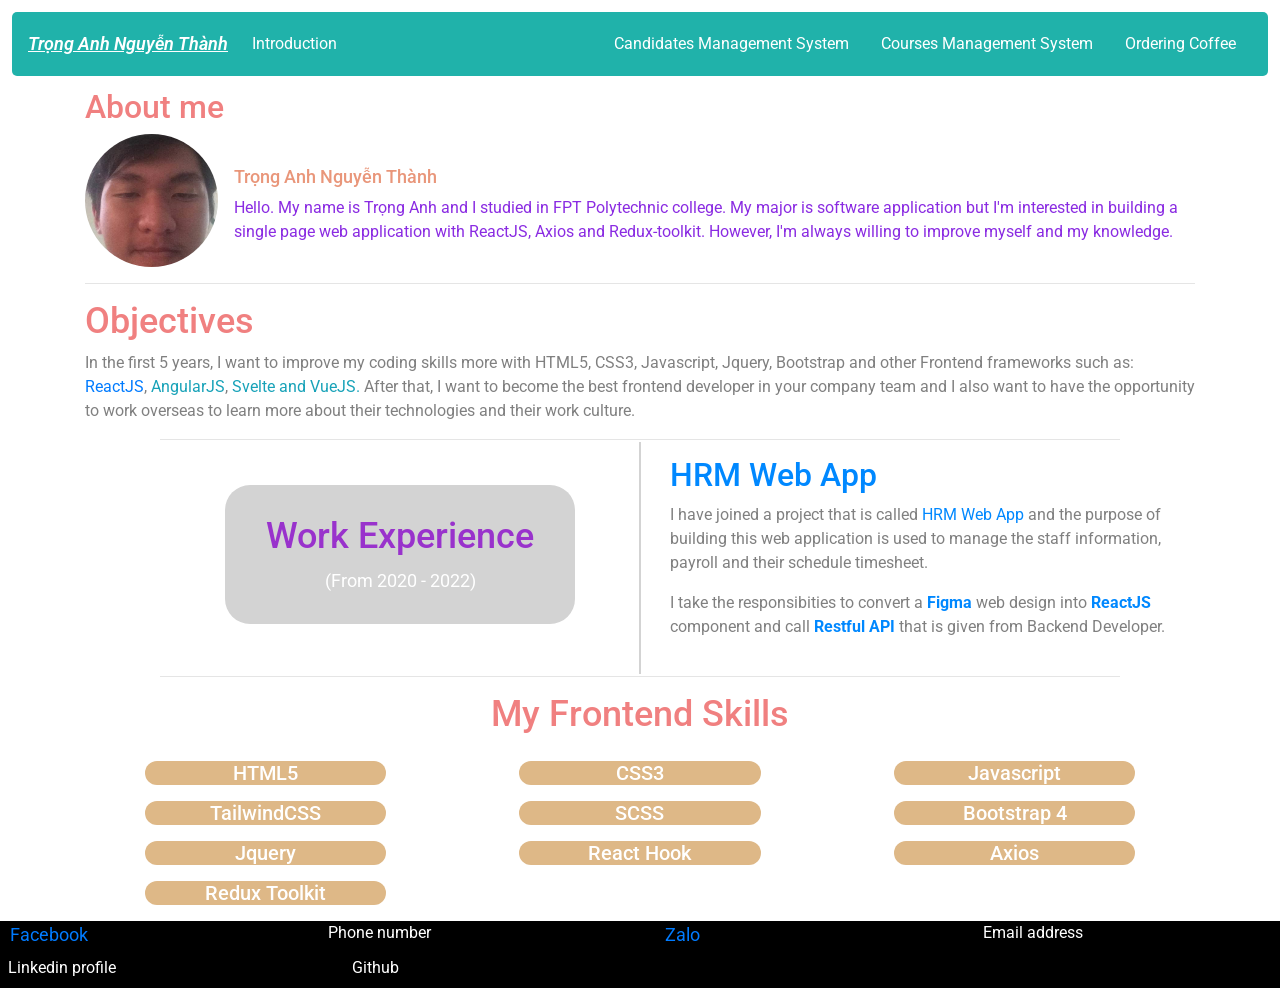
==== index.html @ 37f7a68a "[UPDATE][FE] update text" ====
<!DOCTYPE html>
<html lang="en">
<head>
  <meta charset="UTF-8">
  <meta name="viewport" content="width=device-width, initial-scale=1.0">
  <title>My Portfolio Project</title>
  <link rel="stylesheet" href="./assets/css/bootstrap.min.css">
  <link rel="stylesheet" href="./assets/css/aos.css">
  <link rel="stylesheet" href="./assets/css/style.css">
</head>
<body>
  <nav class="navbar navbar-expand-lg navbar-light bg-portfolio">
    <a class="navbar-brand mt-2" href="index.html">
      <h1 class="firstName">Trọng Anh Nguyễn Thành</h1>
    </a>
    <button class="navbar-toggler" type="button" data-toggle="collapse" data-target="#navbarSupportedContent"
      aria-controls="navbarSupportedContent" aria-expanded="false" aria-label="Toggle navigation">
      <svg xmlns="http://www.w3.org/2000/svg" width="16" height="16" fill="currentColor" class="bi bi-list"
        viewBox="0 0 16 16">
        <path fill-rule="evenodd"
          d="M2.5 12a.5.5 0 0 1 .5-.5h10a.5.5 0 0 1 0 1H3a.5.5 0 0 1-.5-.5m0-4a.5.5 0 0 1 .5-.5h10a.5.5 0 0 1 0 1H3a.5.5 0 0 1-.5-.5m0-4a.5.5 0 0 1 .5-.5h10a.5.5 0 0 1 0 1H3a.5.5 0 0 1-.5-.5" />
      </svg>
    </button>
    <div class="collapse navbar-collapse" id="navbarSupportedContent">
      <ul class="navbar-nav mr-auto">
        <li class="nav-item active">
          <a class="nav-link text-white" href="index.html">Introduction<span class="sr-only">(current)</span></a>
        </li>
      </ul>
      <ul class="form-inline my-2 my-lg-0 list-unstyled">
        <li class="nav-item">
          <a class="nav-link text-white" href="https://candidates-beta.vercel.app/">
            Candidates Management System
          </a>
        </li>
        <li class="nav-item">
          <a class="nav-link text-white" href="https://new-courseupdate.surge.sh/">
            Courses Management System
          </a>
        </li>
        <li class="nav-item">
          <a class="nav-link text-white" href="https://ordered-coffee.surge.sh/">
            Ordering Coffee
          </a>
        </li>
      </ul>
    </div>
  </nav>
  <div data-aos="zoom-in">
    <div class="section-introduction">
      <div class="container">
        <div class="aboutMe">
          <h2>About me</h2>
        </div>
        <div class="media">
          <img src="./assets/images/profile.jpg" class="mr-3 portfolio" alt="">
          <div class="media-body mt-sm-4">
            <h5 class="mt-2 about-me">Trọng Anh Nguyễn Thành</h5>
            <p class="introduction">
              Hello. My name is Trọng Anh and I studied in FPT Polytechnic college.
              My major is software application but I'm interested in building a single page web application with
              ReactJS,
              Axios and Redux-toolkit. However, I'm always willing to improve myself and my knowledge.
            </p>
          </div>
        </div>
        <hr class="w-100"/>
      </div>
    </div>
  </div>
  <div data-aos="zoom-in">
    <div class="container">
      <div class="section-objective">
        <h2>Objectives</h2>
        <p>
          In the first 5 years, I want to improve my coding skills more with HTML5, CSS3, Javascript, Jquery, Bootstrap
          and other Frontend frameworks such as:
          <span class="text-primary">ReactJS</span>,
          <span class="text-info">AngularJS</span>,
          <span class="text-info">Svelte and VueJS.</span>
          After that, I want to become the best frontend developer in your company team and I also want to have the
          opportunity to work
          overseas to learn more about their technologies and their work culture.
        </p>
      </div>
    </div>
  </div>
  <hr class="w-75"/>
  <div data-aos="zoom-in">
    <div class="container">
      <div class="section-experience">
        <div class="row">
          <div class="col-lg-4 col-md-4 col-sm-4 col-xs-4">
            <div class="workExp-spacing">
              <h2 class="workExp">Work Experience</h2>
              <span class="timeline">(From 2020 - 2022)</span>
            </div>
          </div>
          <div class="col-lg-4 col-md-4 col-sm-4 col-xs-4">
            <div class="border-exp d-none d-sm-block"></div>
          </div>
          <div class="col-lg-4 col-md-4 col-sm-4 col-xs-4">
            <div class="project-name-padding">
              <h2 class="project-name">HRM Web App</h2>
              <p class="project-content">
                I have joined a project that is called <span style="color:#08f">HRM Web App</span> and the purpose of
                building this web application
                is used to manage the staff information, payroll and their schedule timesheet.
              </p>
              <p class="project-content">
                I take the responsibities to convert a <span style="color:#08f; font-weight:bold">Figma</span> web design
                into
                <span style="color:#08f; font-weight:bold">ReactJS</span> component
                and call <span style="color:#08f; font-weight:bold">Restful API</span> that is given from Backend Developer.
              </p>
            </div>
          </div>
        </div>
      </div>
    </div>
    <hr class="w-75"/>
  </div>
  <div data-aos="zoom-in">
    <div class="container">
      <div class="section-skills">
         <h2>My Frontend Skills</h2>
         <div class="row p-2">
           <div class="col-lg-4 col-md-4 col-sm-4 col-xs-4">
             <div class="section-wrapper">
               <h5 class="m-2">HTML5</h5>
             </div>
           </div>
           <div class="col-lg-4 col-md-4 col-sm-4 col-xs-4">
            <div class="section-wrapper">
              <h5 class="m-2">CSS3</h5>
            </div>
           </div>
           <div class="col-lg-4 col-md-4 col-sm-4 col-xs-4">
            <div class="section-wrapper">
              <h5 class="m-2">Javascript</h5>
            </div>
           </div>
           <div class="col-lg-4 col-md-4 col-sm-4 col-xs-4">
            <div class="section-wrapper">
              <h5 class="m-2">TailwindCSS</h5>
            </div>
           </div>
           <div class="col-lg-4 col-md-4 col-sm-4 col-xs-4">
            <div class="section-wrapper">
              <h5 class="m-2">SCSS</h5>
            </div>
           </div>
           <div class="col-lg-4 col-md-4 col-sm-4 col-xs-4">
            <div class="section-wrapper">
              <h5 class="m-2">Bootstrap 4</h5>
            </div>
           </div>
           <div class="col-lg-4 col-md-4 col-sm-4 col-xs-4">
            <div class="section-wrapper">
              <h5 class="m-2">Jquery</h5>
            </div>
           </div>
           <div class="col-lg-4 col-md-4 col-sm-4 col-xs-4">
            <div class="section-wrapper">
              <h5 class="m-2">React Hook</h5>
            </div>
           </div>
           <div class="col-lg-4 col-md-4 col-sm-4 col-xs-4">
            <div class="section-wrapper">
              <h5 class="m-2">Axios</h5>
            </div>
           </div>
           <div class="col-lg-4 col-md-4 col-sm-4 col-xs-4">
            <div class="section-wrapper">
              <h5 class="m-2">Redux Toolkit</h5>
            </div>
           </div>
         </div>
      </div>
    </div>
  </div>
  <footer class="footer">
    <div class="row">
      <div class="col-lg-3 col-md-3 col-sm-3 col-xs-3">
        <a href="https://www.facebook.com/" class="footer-social">Facebook</a>
      </div>
      <div class="col-lg-3 col-md-3 col-sm-3 col-xs-3">
        <a href="tel:0961847448" class="footer-contact">Phone number</a>
      </div>
      <div class="col-lg-3 col-md-3 col-sm-3 col-xs-3">
        <a href="https://chat.zalo.me/" class="footer-social">Zalo</a>
      </div>
      <div class="col-lg-3 col-md-3 col-sm-3 col-xs-3">
        <a href="mailto:tronganhnguyen222@gmail.com" class="footer-contact">Email address</a>
      </div>
      <div class="col-lg-3 col-md-3 col-sm-3 col-xs-3 m-sm-2">
        <a href="https://www.linkedin.com/in/tr%E1%BB%8Dng-anh-nguy%E1%BB%85n-th%C3%A0nh-517789183/"
          class="footer-contact">Linkedin profile</a>
      </div>
      <div class="col-lg-3 col-md-3 col-sm-3 col-xs-3 m-sm-2">
        <a href="https://github.com/tronganhnguyenthanh/MyPortfolio" class="footer-contact">Github</a>
      </div>
    </div>
  </footer>
  <script src="./assets/js/aos.js"></script>
  <script src="https://code.jquery.com/jquery-3.2.1.slim.min.js" integrity="sha384-KJ3o2DKtIkvYIK3UENzmM7KCkRr/rE9/Qpg6aAZGJwFDMVNA/GpGFF93hXpG5KkN" crossorigin="anonymous"></script>
  <script src="https://cdn.jsdelivr.net/npm/popper.js@1.12.9/dist/umd/popper.min.js" integrity="sha384-ApNbgh9B+Y1QKtv3Rn7W3mgPxhU9K/ScQsAP7hUibX39j7fakFPskvXusvfa0b4Q" crossorigin="anonymous"></script>
  <script src="https://cdn.jsdelivr.net/npm/bootstrap@4.0.0/dist/js/bootstrap.min.js" integrity="sha384-JZR6Spejh4U02d8jOt6vLEHfe/JQGiRRSQQxSfFWpi1MquVdAyjUar5+76PVCmYl" crossorigin="anonymous"></script>
  <script>
    AOS.init()
  </script>
</body>
</html>
---- assets/css/style.css ----
@import url("https://fonts.googleapis.com/css2?family=Roboto:wght@400;700&display=swap");
body{
 font-family:"Roboto", sans-serif;
}

html{
 overflow-x:hidden;
 overflow-y:scroll;
}

.portfolio{
  width:12%;
  border-radius:50%;
}

.bg-portfolio{
  border-radius:5px;
  background-color:lightseagreen;
  margin:12px;
}

.firstName{
  font-size:18px;
  color:#fff;
  font-style:italic;
  text-decoration:underline;
  font-weight:600;
}

.section-introduction{
  width:100%;
  height:auto;
}

.about-me{
  font-size:18px;
  color:darksalmon;
  font-style:bold;
}

.aboutMe{
  color:lightcoral;
}

.introduction{
  color:blueviolet;
}

.section-introduction > .container > h2{
  font-size:48px;
  color:lightcoral;
}

.section-objective > h2{
  font-size:36px;
  color:lightcoral;
}

.section-objective > p{
  color:gray;
}

.section-experience > h2{
  text-align:center;
  color:lightcoral;
}

.border-exp{
  width:0;
  height:232px;
  border:1px solid lightgray;
  margin:-14px auto;
}

.workExp{
  font-size:36px;
  text-align:center;
  color:darkorchid;
  white-space:nowrap;
}

.timeline{
  padding:70px;
  color:#fff;
  font-size:18px;
  white-space:nowrap;
}

.workExp-spacing{
  width:100%;
  height:auto;
  background-color:lightgray;
  padding:30px;
  border-radius:25px;
  margin-left:140px;
  margin-top:29px;
}

.project-name{
  color:#08f;
}

.project-content{
  color:gray;
}

.project-name-padding{
  margin-left:-175px;
}

.section-skills > h2{
  font-size:36px;
  color:lightcoral;
  text-align:center;
}

.section-wrapper{
  width:70%;
  height:auto;
  border:none;
  background-color:burlywood;
  border-radius:20px;
  margin:0 auto;
}

.section-wrapper > h5{
  text-align:center;
  color:#fff;
}

.footer{
  width:100%;
  height:auto;
  background-color:#000000;
}

.footer-social{
  font-size:18px;
  padding:10px;
}

.footer-social:hover{
  text-decoration:none;
}

.footer-contact{
  color:#fff;
}

.footer-contact:hover{
  text-decoration:none;
  color:#fff;
}

iframe{
 border:none;
}

.btn-bg-portfolio{
  border-radius:5px;
  background-color:lightseagreen;
  margin:12px;
  border:none;
  color:#fff;
  cursor:pointer;
  box-shadow:none;
}

@media (max-width: 576px){
  .nav-link{
    padding: .5rem 0rem;
  }
  
  .project-name-padding{
    margin-left:0;
    padding:20px;
  }

  .section-wrapper{
    margin:0 auto;
  }

  .footer{
    padding:20px;
  }

  .footer-social{
    padding:0;
    margin-left:150px;
  }

  .footer-contact{
    margin-left:130px
  }

  .workExp-spacing{
    margin-left:0;
  }
}
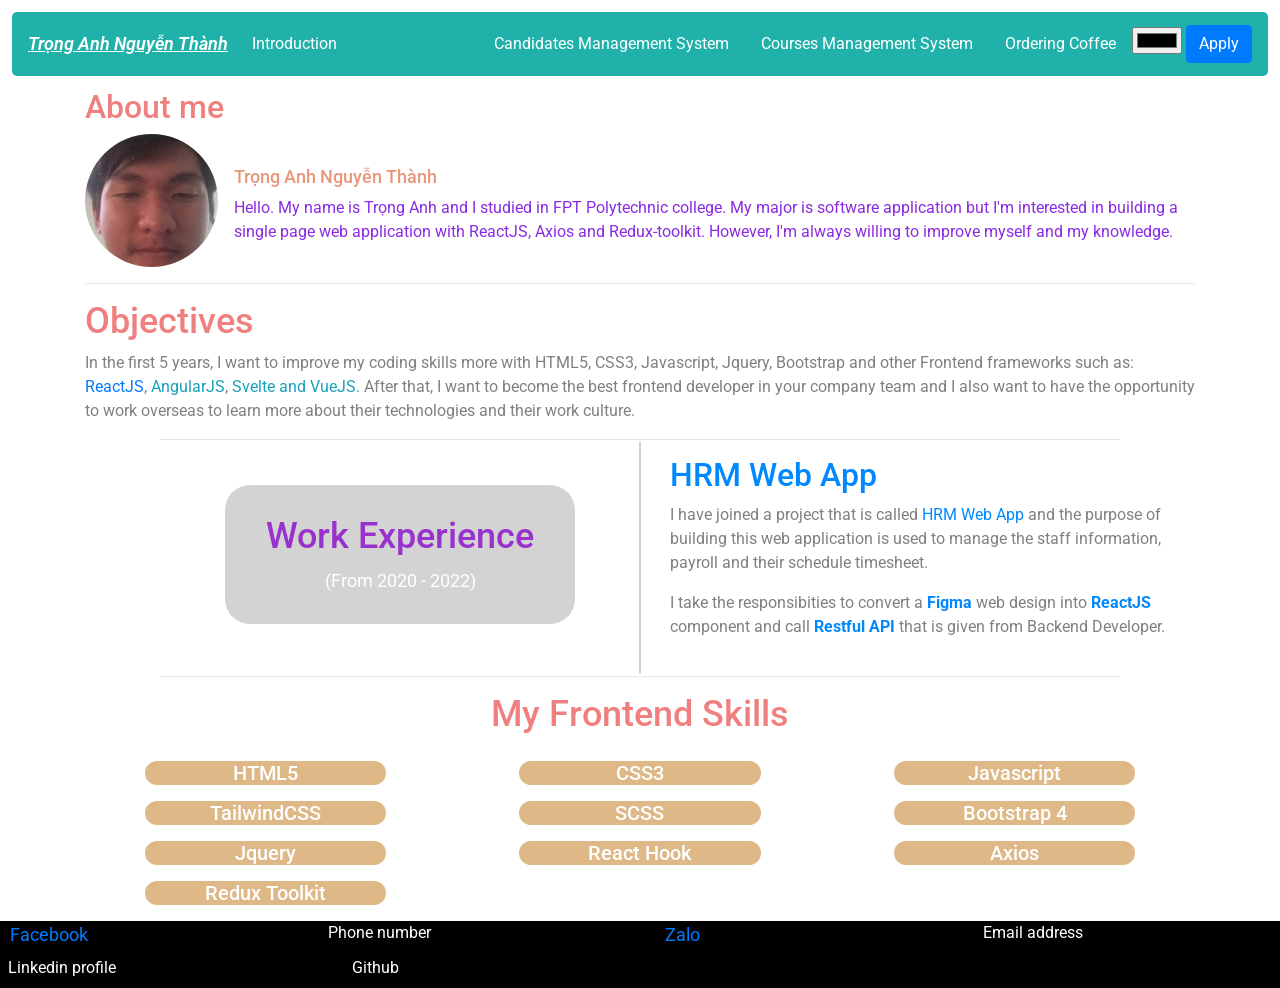
==== commit 9cec7fc4: "[UPDATE][FE] update portfolio" ====
--- a/index.html
+++ b/index.html
@@ -43,6 +43,9 @@
             Ordering Coffee
           </a>
         </li>
+        <li class="nav-item">
+          <div class="input_color"></div>
+        </li>
       </ul>
     </div>
   </nav>
@@ -107,7 +110,7 @@
                 building this web application
                 is used to manage the staff information, payroll and their schedule timesheet.
               </p>
-              <p class="project-content">
+              <p class="project-content" id="project-content-second">
                 I take the responsibities to convert a <span style="color:#08f; font-weight:bold">Figma</span> web design
                 into
                 <span style="color:#08f; font-weight:bold">ReactJS</span> component
@@ -206,6 +209,7 @@
   <script src="https://code.jquery.com/jquery-3.2.1.slim.min.js" integrity="sha384-KJ3o2DKtIkvYIK3UENzmM7KCkRr/rE9/Qpg6aAZGJwFDMVNA/GpGFF93hXpG5KkN" crossorigin="anonymous"></script>
   <script src="https://cdn.jsdelivr.net/npm/popper.js@1.12.9/dist/umd/popper.min.js" integrity="sha384-ApNbgh9B+Y1QKtv3Rn7W3mgPxhU9K/ScQsAP7hUibX39j7fakFPskvXusvfa0b4Q" crossorigin="anonymous"></script>
   <script src="https://cdn.jsdelivr.net/npm/bootstrap@4.0.0/dist/js/bootstrap.min.js" integrity="sha384-JZR6Spejh4U02d8jOt6vLEHfe/JQGiRRSQQxSfFWpi1MquVdAyjUar5+76PVCmYl" crossorigin="anonymous"></script>
+  <script src="./assets/js/script.js"></script>
   <script>
     AOS.init()
   </script>
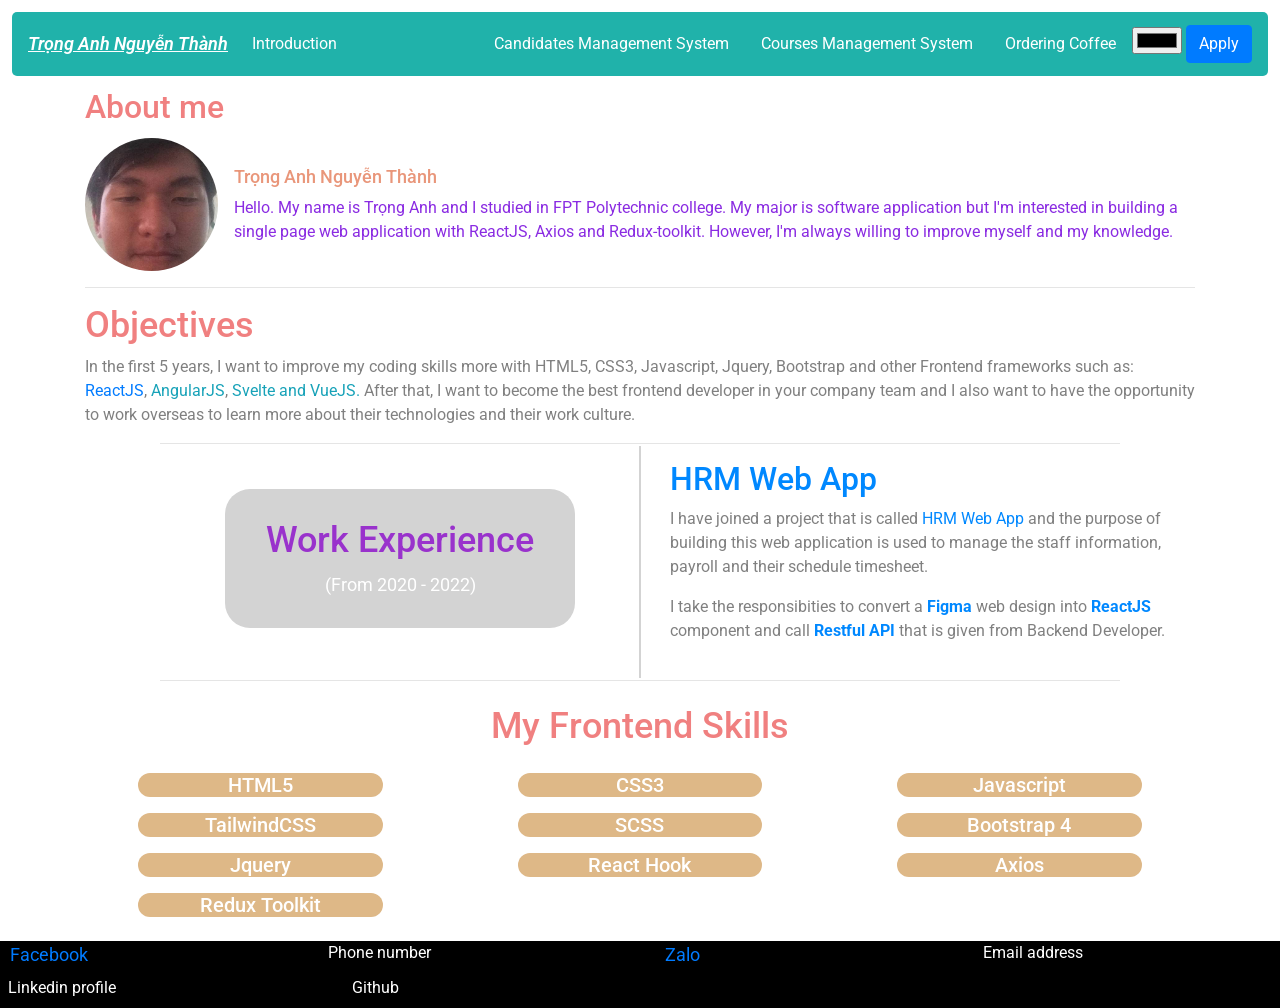
==== commit a0b2ec7a: "[UPDATE][FE] update layout version 2" ====
--- a/index.html
+++ b/index.html
@@ -56,7 +56,7 @@
           <h2>About me</h2>
         </div>
         <div class="media">
-          <img src="./assets/images/profile.jpg" class="mr-3 portfolio" alt="">
+          <img src="./assets/images/profile.jpg" class="mr-3 portfolio mt-1" alt="">
           <div class="media-body mt-sm-4">
             <h5 class="mt-2 about-me">Trọng Anh Nguyễn Thành</h5>
             <p class="introduction">
@@ -124,7 +124,7 @@
     <hr class="w-75"/>
   </div>
   <div data-aos="zoom-in">
-    <div class="container">
+    <div class="container p-2">
       <div class="section-skills">
          <h2>My Frontend Skills</h2>
          <div class="row p-2">
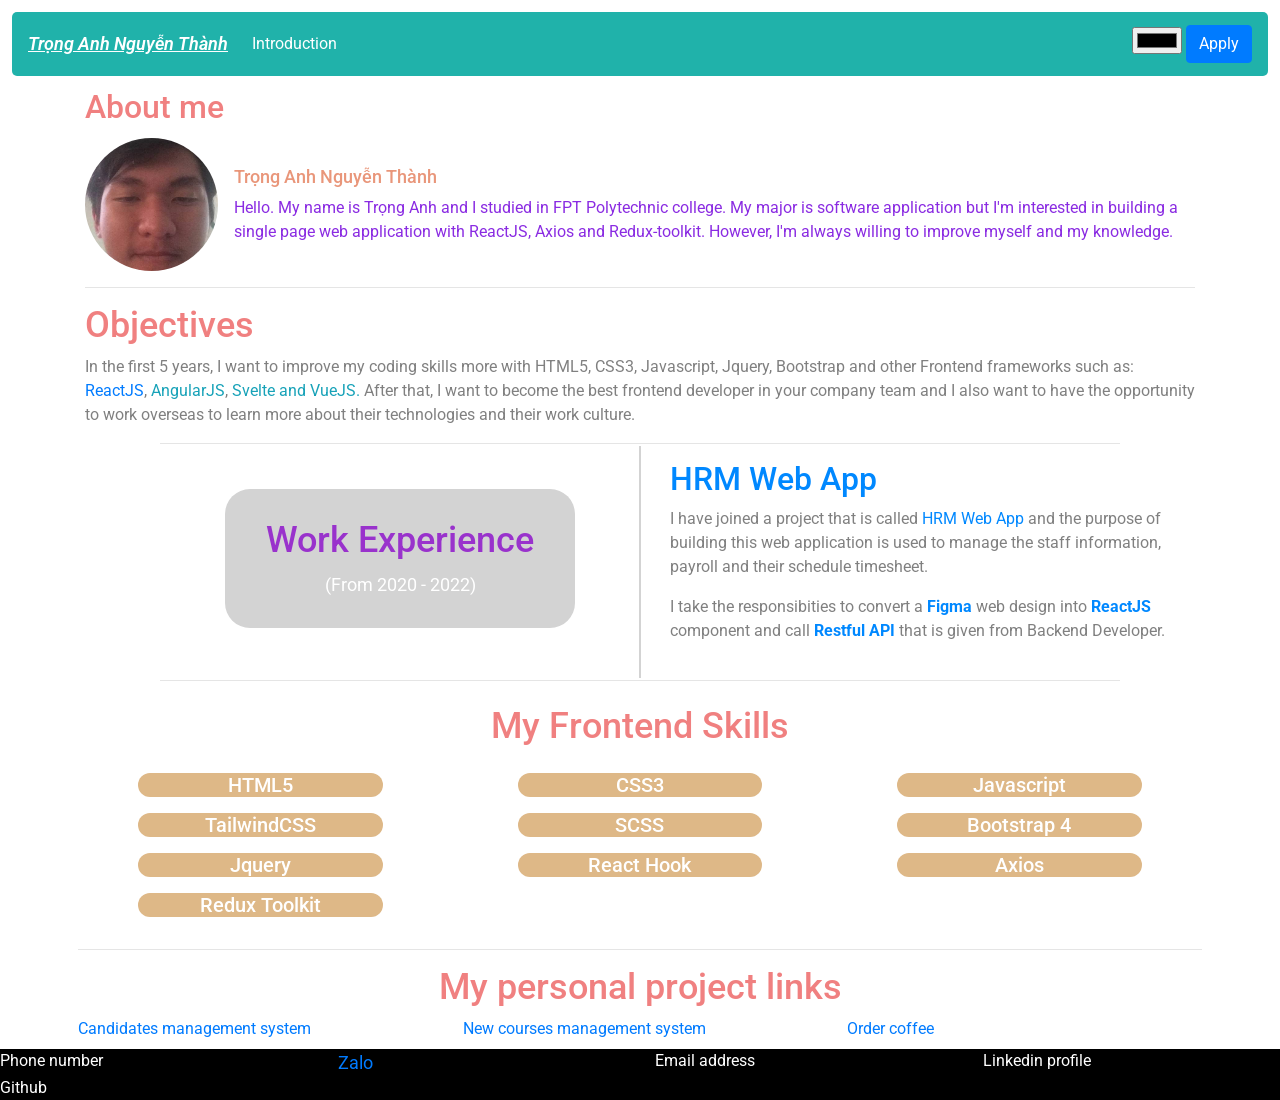
==== commit 5fb56dad: "[UPDATE][FE] update portfolio" ====
--- a/index.html
+++ b/index.html
@@ -28,7 +28,7 @@
         </li>
       </ul>
       <ul class="form-inline my-2 my-lg-0 list-unstyled">
-        <li class="nav-item">
+        <!-- <li class="nav-item">
           <a class="nav-link text-white" href="https://candidates-beta.vercel.app/">
             Candidates Management System
           </a>
@@ -42,7 +42,7 @@
           <a class="nav-link text-white" href="https://ordered-coffee.surge.sh/">
             Ordering Coffee
           </a>
-        </li>
+        </li> -->
         <li class="nav-item">
           <div class="input_color"></div>
         </li>
@@ -180,14 +180,26 @@
            </div>
          </div>
       </div>
+      <hr/>
+      <div class="projects">
+        <h2>My personal project links</h2>
+        <div class="row">
+          <div class="col-lg-4 col-md-4 col-sm-4 col-xs-4">
+            <a href="https://candidates-beta.vercel.app">Candidates management system</a>
+          </div>
+          <div class="col-lg-4 col-md-4 col-sm-4 col-xs-4">
+            <a href="https://new-courseupdate.surge.sh">New courses management system</a>
+          </div>
+          <div class="col-lg-4 col-md-4 col-sm-4 col-xs-4">
+            <a href="https://ordered-coffee.surge.sh">Order coffee</a>
+          </div>
+        </div>
+      </div>
     </div>
   </div>
   <footer class="footer">
     <div class="row">
       <div class="col-lg-3 col-md-3 col-sm-3 col-xs-3">
-        <a href="https://www.facebook.com/" class="footer-social">Facebook</a>
-      </div>
-      <div class="col-lg-3 col-md-3 col-sm-3 col-xs-3">
         <a href="tel:0961847448" class="footer-contact">Phone number</a>
       </div>
       <div class="col-lg-3 col-md-3 col-sm-3 col-xs-3">
@@ -196,11 +208,11 @@
       <div class="col-lg-3 col-md-3 col-sm-3 col-xs-3">
         <a href="mailto:tronganhnguyen222@gmail.com" class="footer-contact">Email address</a>
       </div>
-      <div class="col-lg-3 col-md-3 col-sm-3 col-xs-3 m-sm-2">
+      <div class="col-lg-3 col-md-3 col-sm-3 col-xs-3">
         <a href="https://www.linkedin.com/in/tr%E1%BB%8Dng-anh-nguy%E1%BB%85n-th%C3%A0nh-517789183/"
           class="footer-contact">Linkedin profile</a>
       </div>
-      <div class="col-lg-3 col-md-3 col-sm-3 col-xs-3 m-sm-2">
+      <div class="col-lg-3 col-md-3 col-sm-3 col-xs-3">
         <a href="https://github.com/tronganhnguyenthanh/MyPortfolio" class="footer-contact">Github</a>
       </div>
     </div>
--- a/assets/css/style.css
+++ b/assets/css/style.css
@@ -100,6 +100,12 @@
   color:#08f;
 }
 
+.projects > h2{
+  font-size:36px;
+  color:lightcoral;
+  text-align:center;
+}
+
 .project-content{
   color:gray;
 }
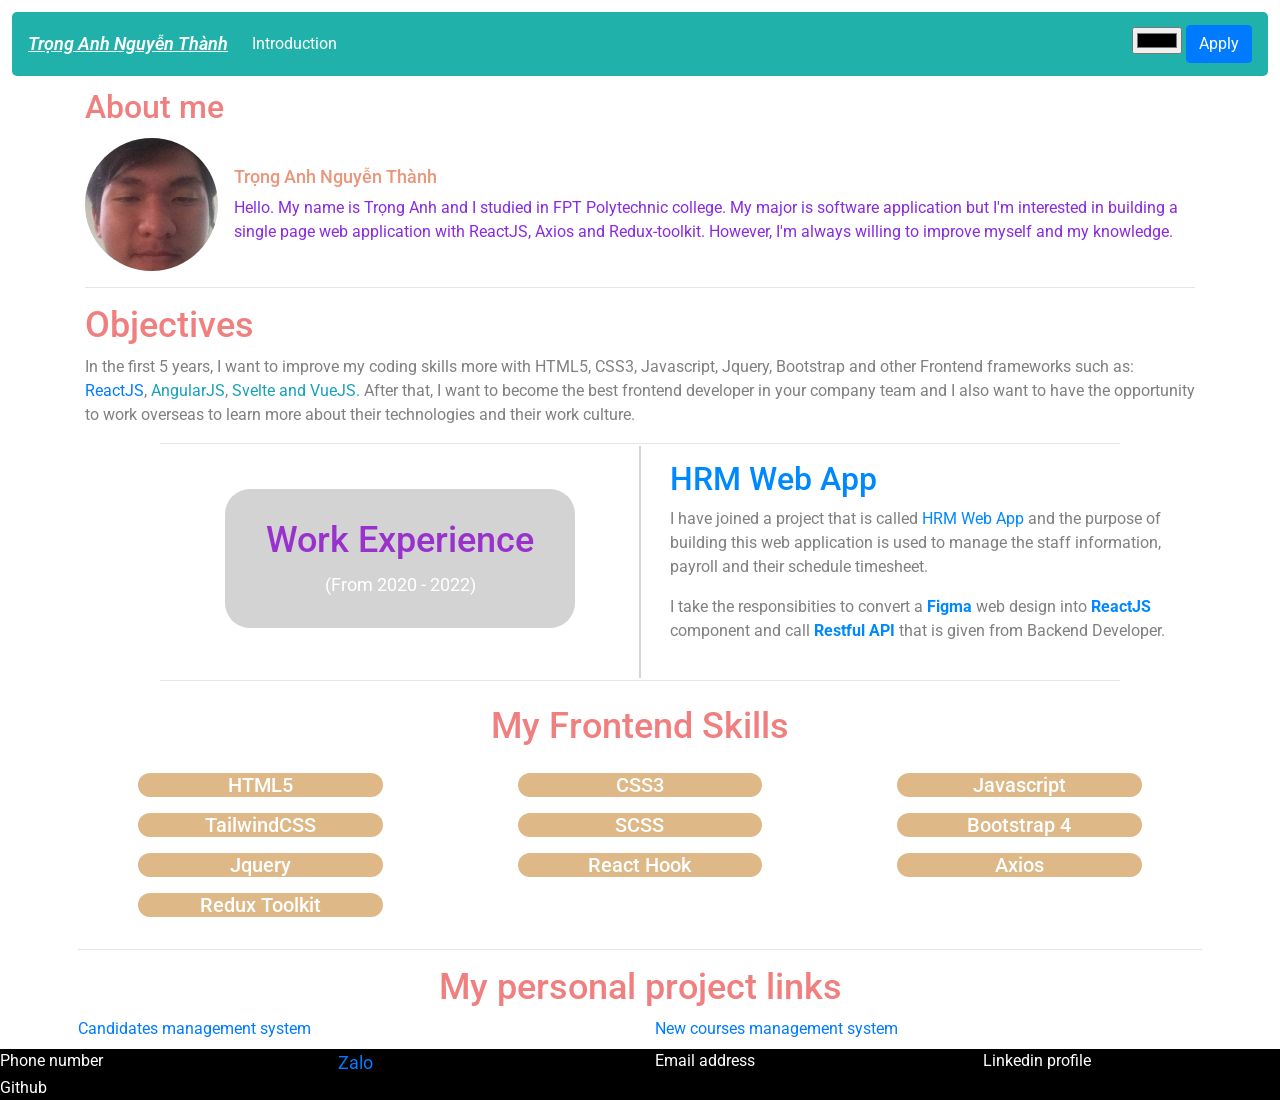
==== commit cdac3a0c: "[UPDATE][FE] update layout" ====
--- a/index.html
+++ b/index.html
@@ -28,21 +28,6 @@
         </li>
       </ul>
       <ul class="form-inline my-2 my-lg-0 list-unstyled">
-        <!-- <li class="nav-item">
-          <a class="nav-link text-white" href="https://candidates-beta.vercel.app/">
-            Candidates Management System
-          </a>
-        </li>
-        <li class="nav-item">
-          <a class="nav-link text-white" href="https://new-courseupdate.surge.sh/">
-            Courses Management System
-          </a>
-        </li>
-        <li class="nav-item">
-          <a class="nav-link text-white" href="https://ordered-coffee.surge.sh/">
-            Ordering Coffee
-          </a>
-        </li> -->
         <li class="nav-item">
           <div class="input_color"></div>
         </li>
@@ -183,18 +168,15 @@
       <hr/>
       <div class="projects">
         <h2>My personal project links</h2>
-        <div class="row">
-          <div class="col-lg-4 col-md-4 col-sm-4 col-xs-4">
-            <a href="https://candidates-beta.vercel.app">Candidates management system</a>
-          </div>
-          <div class="col-lg-4 col-md-4 col-sm-4 col-xs-4">
-            <a href="https://new-courseupdate.surge.sh">New courses management system</a>
-          </div>
-          <div class="col-lg-4 col-md-4 col-sm-4 col-xs-4">
-            <a href="https://ordered-coffee.surge.sh">Order coffee</a>
-          </div>
-        </div>
-      </div>
+          <div class="row">
+           <div class="col-lg-6 col-md-6 col-sm-6 col-xs-6">
+             <a href="https://candidates-beta.vercel.app">Candidates management system</a>
+           </div>
+           <div class="col-lg-6 col-md-6 col-sm-6 col-xs-6">
+             <a href="https://new-courseupdate.surge.sh">New courses management system</a>
+           </div>
+         </div>
+       </div>
     </div>
   </div>
   <footer class="footer">
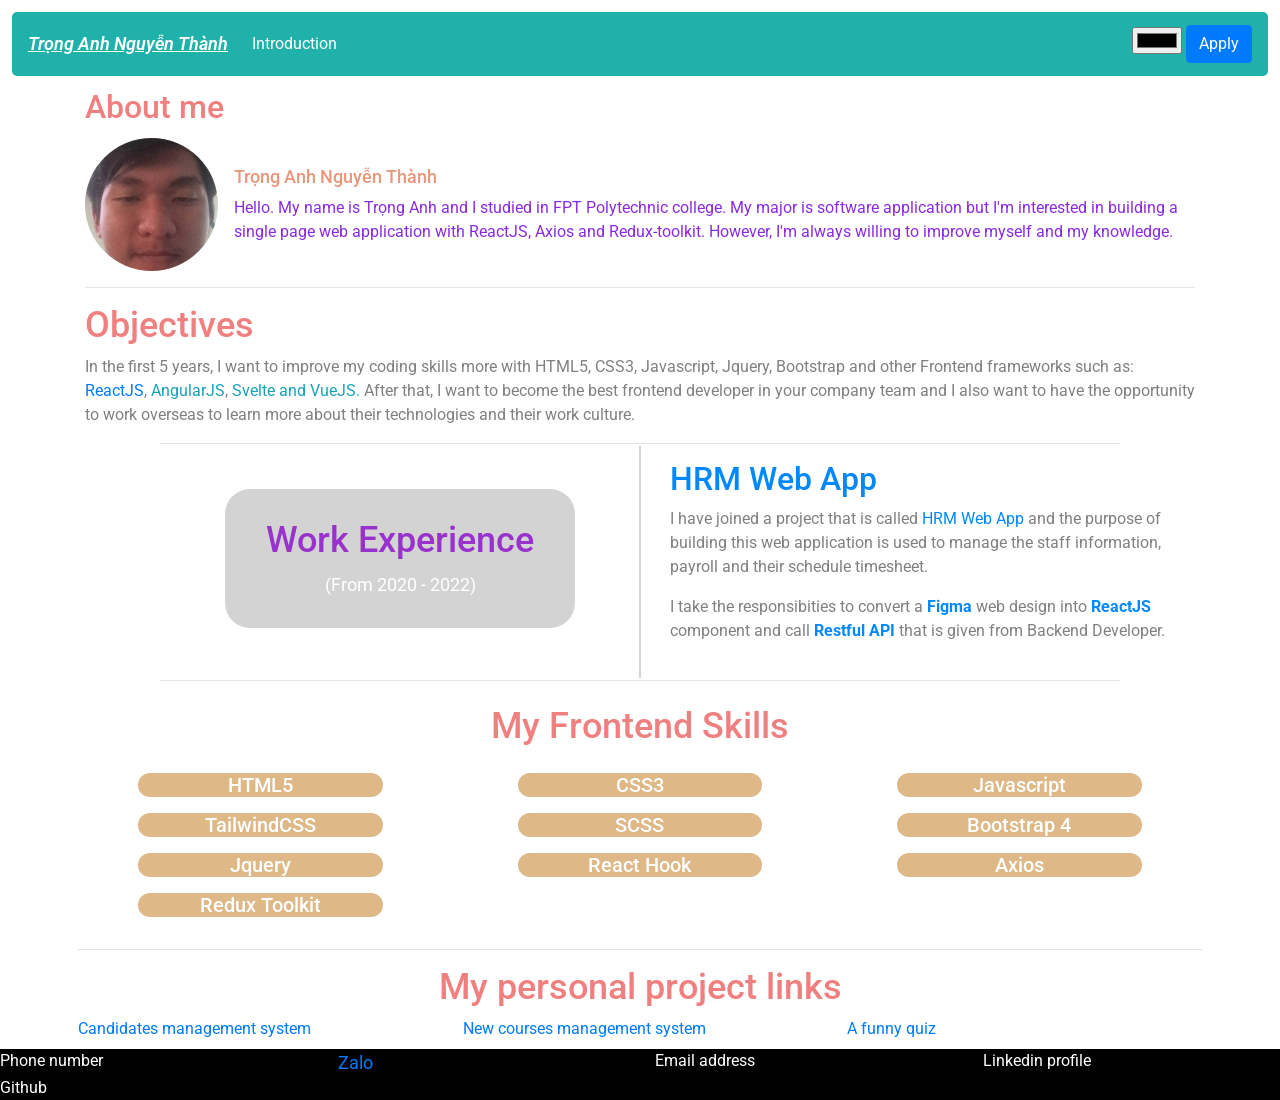
==== commit 79421f35: "[UPDATE][FE] update project link in portfolio" ====
--- a/index.html
+++ b/index.html
@@ -169,11 +169,14 @@
       <div class="projects">
         <h2>My personal project links</h2>
           <div class="row">
-           <div class="col-lg-6 col-md-6 col-sm-6 col-xs-6">
+           <div class="col-lg-4 col-md-4 col-sm-4 col-xs-4">
              <a href="https://candidates-beta.vercel.app">Candidates management system</a>
            </div>
-           <div class="col-lg-6 col-md-6 col-sm-6 col-xs-6">
+           <div class="col-lg-4 col-md-4 col-sm-4 col-xs-4">
              <a href="https://new-courseupdate.surge.sh">New courses management system</a>
+           </div>
+           <div class="col-lg-4 col-md-4 col-sm-4 col-xs-4">
+             <a href="https://quiz-api-call.vercel.app">A funny quiz</a>
            </div>
          </div>
        </div>
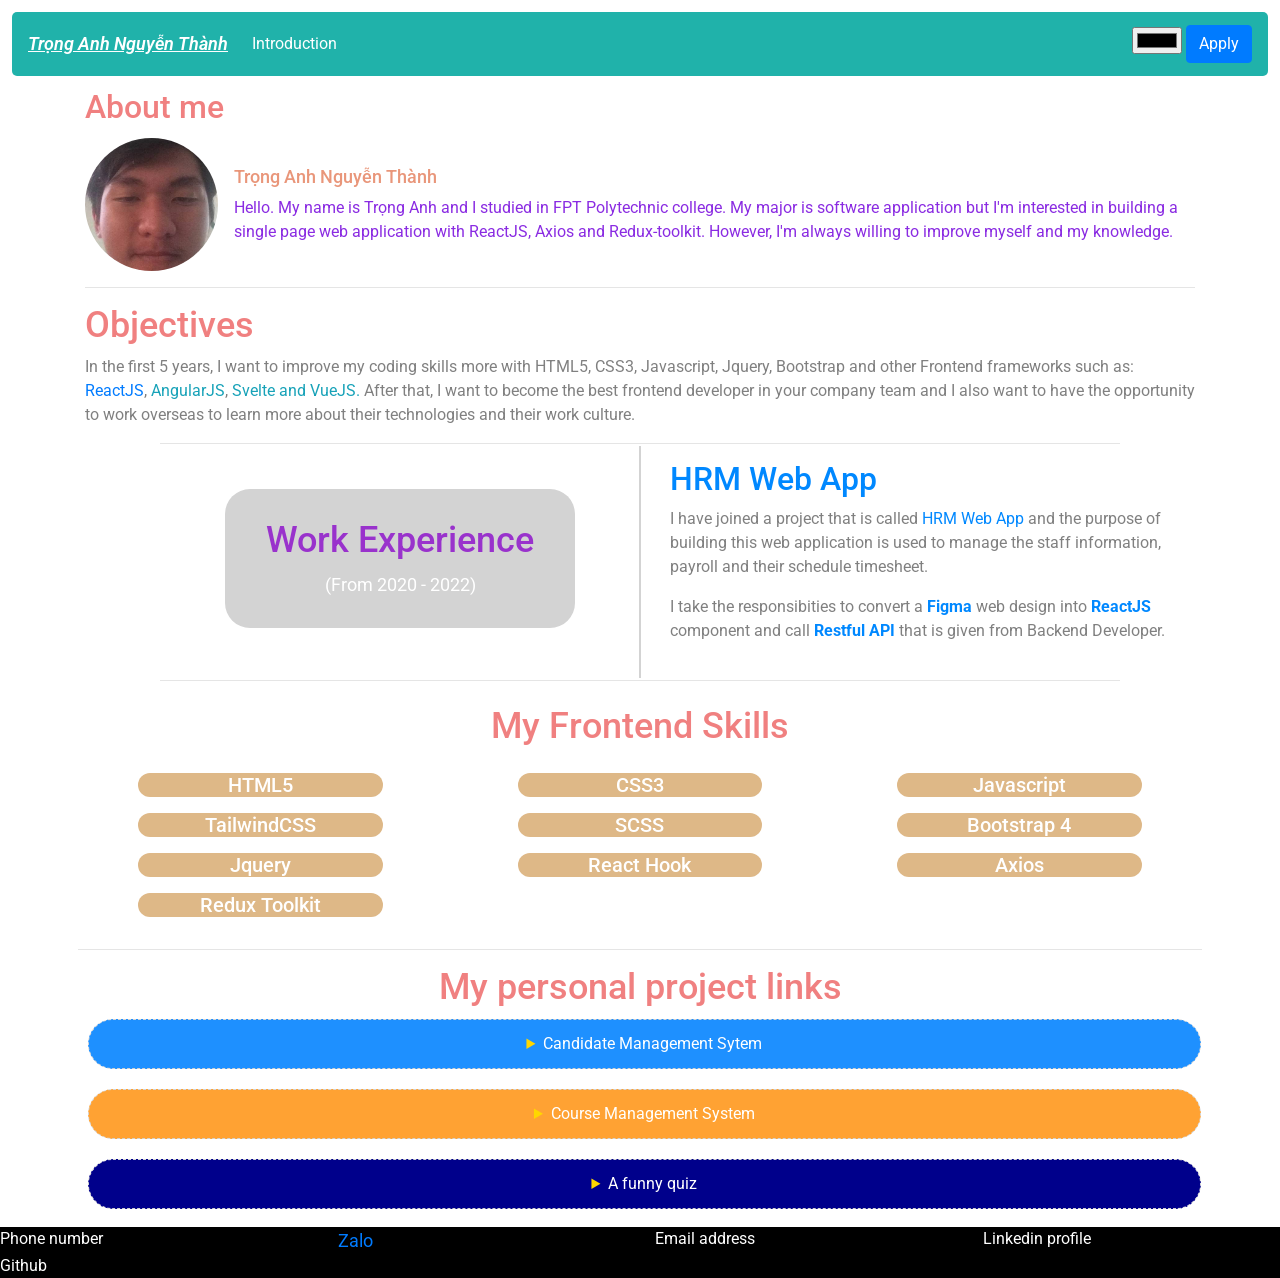
==== commit a60c9611: "[UPDATE][FE] change style in personal project section" ====
--- a/index.html
+++ b/index.html
@@ -168,18 +168,8 @@
       <hr/>
       <div class="projects">
         <h2>My personal project links</h2>
-          <div class="row">
-           <div class="col-lg-4 col-md-4 col-sm-4 col-xs-4">
-             <a href="https://candidates-beta.vercel.app">Candidates management system</a>
-           </div>
-           <div class="col-lg-4 col-md-4 col-sm-4 col-xs-4">
-             <a href="https://new-courseupdate.surge.sh">New courses management system</a>
-           </div>
-           <div class="col-lg-4 col-md-4 col-sm-4 col-xs-4">
-             <a href="https://quiz-api-call.vercel.app">A funny quiz</a>
-           </div>
-         </div>
-       </div>
+        <div id="personal_projects"></div>
+      </div>
     </div>
   </div>
   <footer class="footer">
--- a/assets/css/style.css
+++ b/assets/css/style.css
@@ -172,6 +172,29 @@
   box-shadow:none;
 }
 
+ul li{
+ list-style-type:none;
+}
+
+summary{
+  width:99%;
+  height:auto;
+  border:1px dashed lightgray;
+  padding:12px;
+  margin:10px;
+  text-align:center;
+  border-radius:30px;
+  color:#fff;
+}
+
+summary::marker{
+ color:gold;
+}
+
+ul li{
+ text-align:center;
+}
+
 @media (max-width: 576px){
   .nav-link{
     padding: .5rem 0rem;
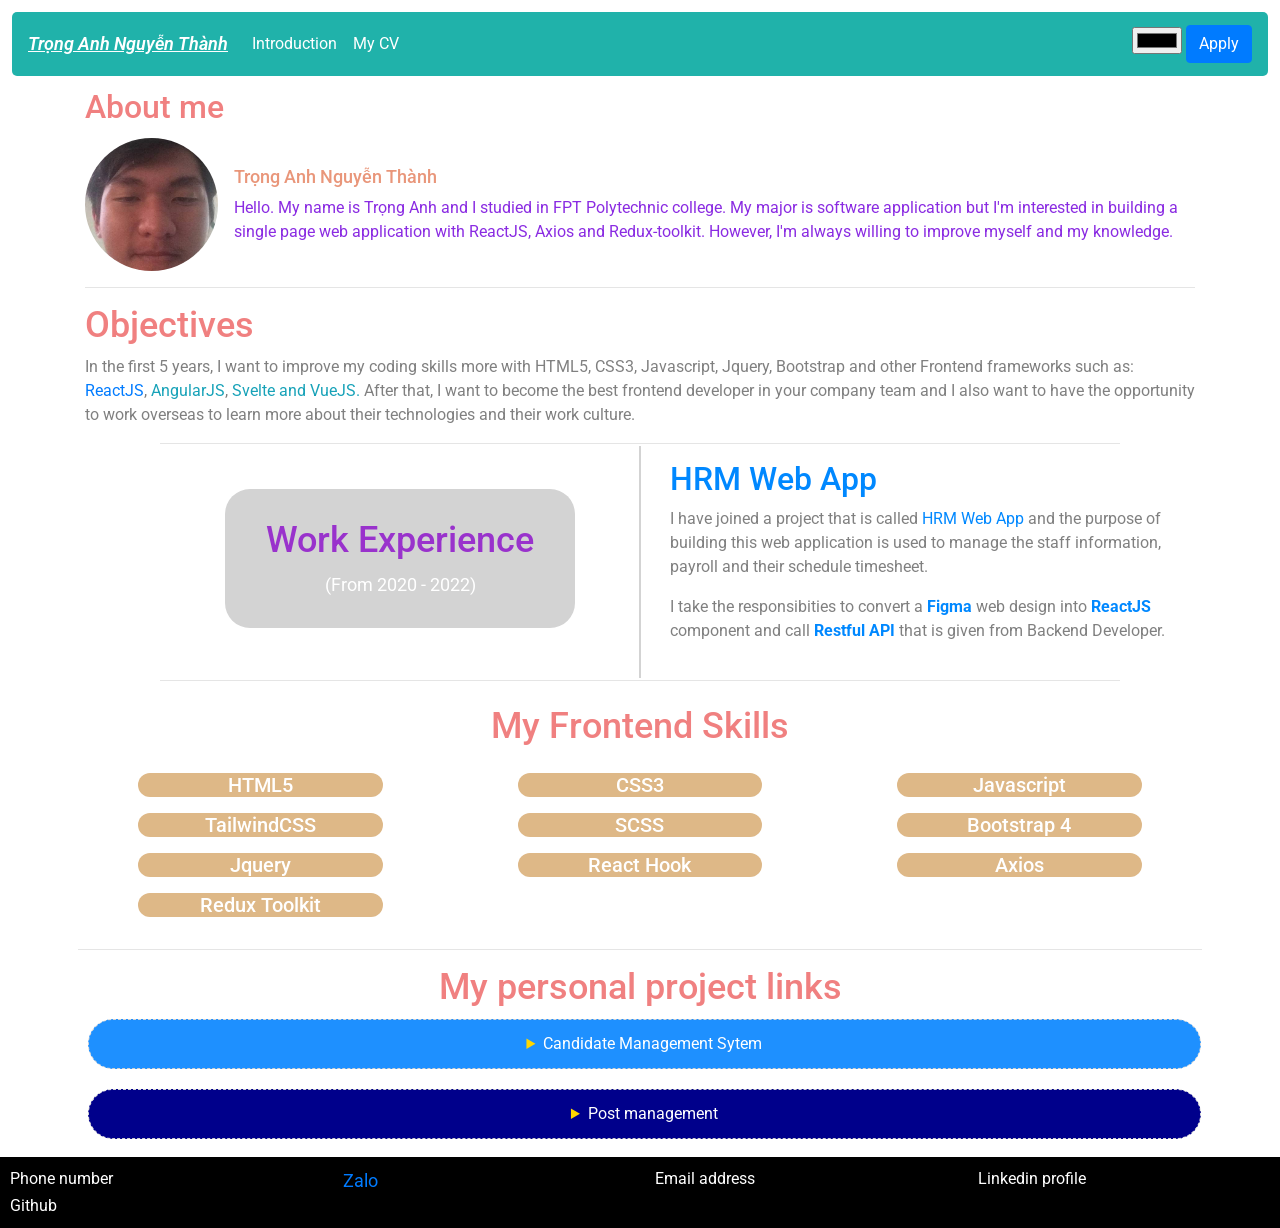
==== commit ce1d5dcc: "[UPDATE][FE] TrongAnh_portfolio" ====
--- a/index.html
+++ b/index.html
@@ -26,6 +26,9 @@
         <li class="nav-item active">
           <a class="nav-link text-white" href="index.html">Introduction<span class="sr-only">(current)</span></a>
         </li>
+        <li class="nav-item">
+          <a class="nav-link text-white" href="mycv.html">My CV</a>
+        </li>
       </ul>
       <ul class="form-inline my-2 my-lg-0 list-unstyled">
         <li class="nav-item">
--- a/assets/css/style.css
+++ b/assets/css/style.css
@@ -138,6 +138,7 @@
   width:100%;
   height:auto;
   background-color:#000000;
+  padding:10px;
 }
 
 .footer-social{
@@ -156,6 +157,14 @@
 .footer-contact:hover{
   text-decoration:none;
   color:#fff;
+}
+
+.form-control:focus{
+  box-shadow:none !important;
+}
+
+.form-control{
+  border-radius:50px !important;
 }
 
 iframe{
@@ -195,6 +204,15 @@
  text-align:center;
 }
 
+.searchEngine-spacing-top{
+  padding-top:25% !important;
+}
+
+.iframe-custom{
+  width:100% !important;
+  height:150vh;
+}
+
 @media (max-width: 576px){
   .nav-link{
     padding: .5rem 0rem;
